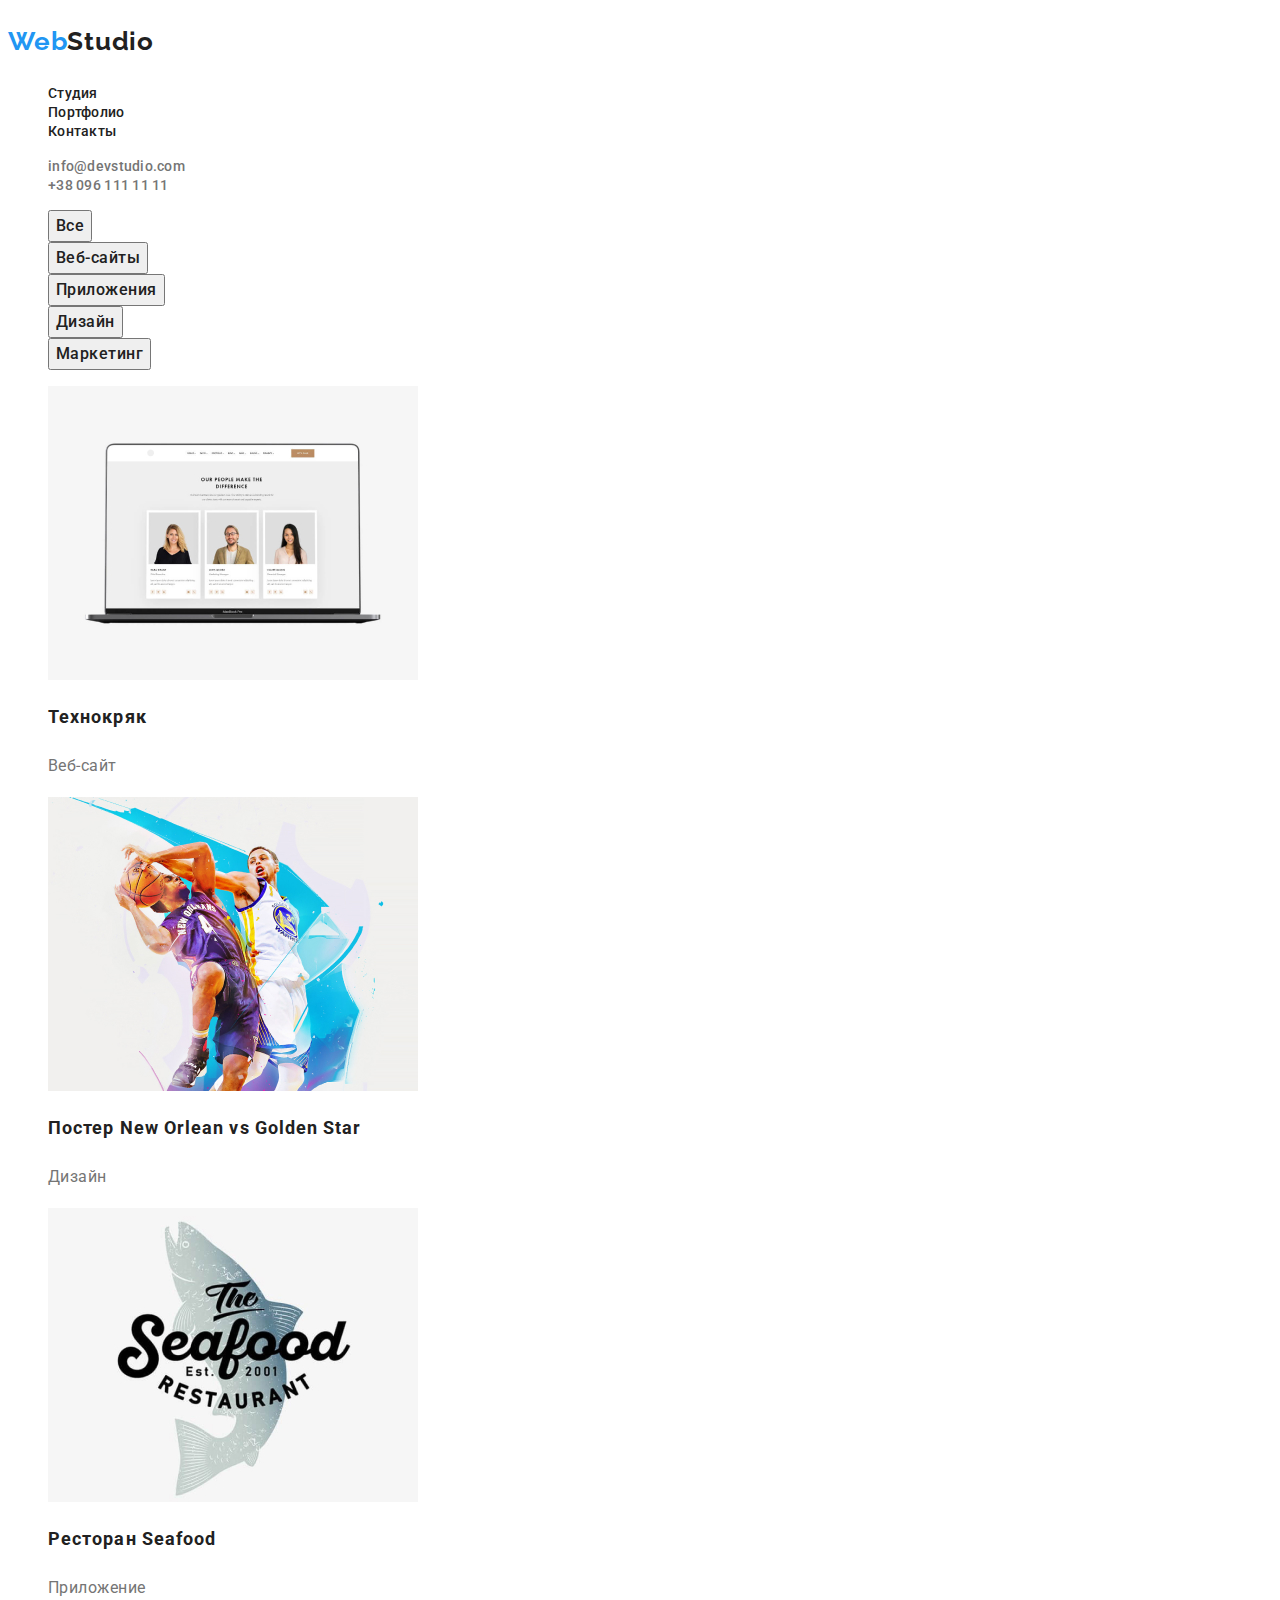
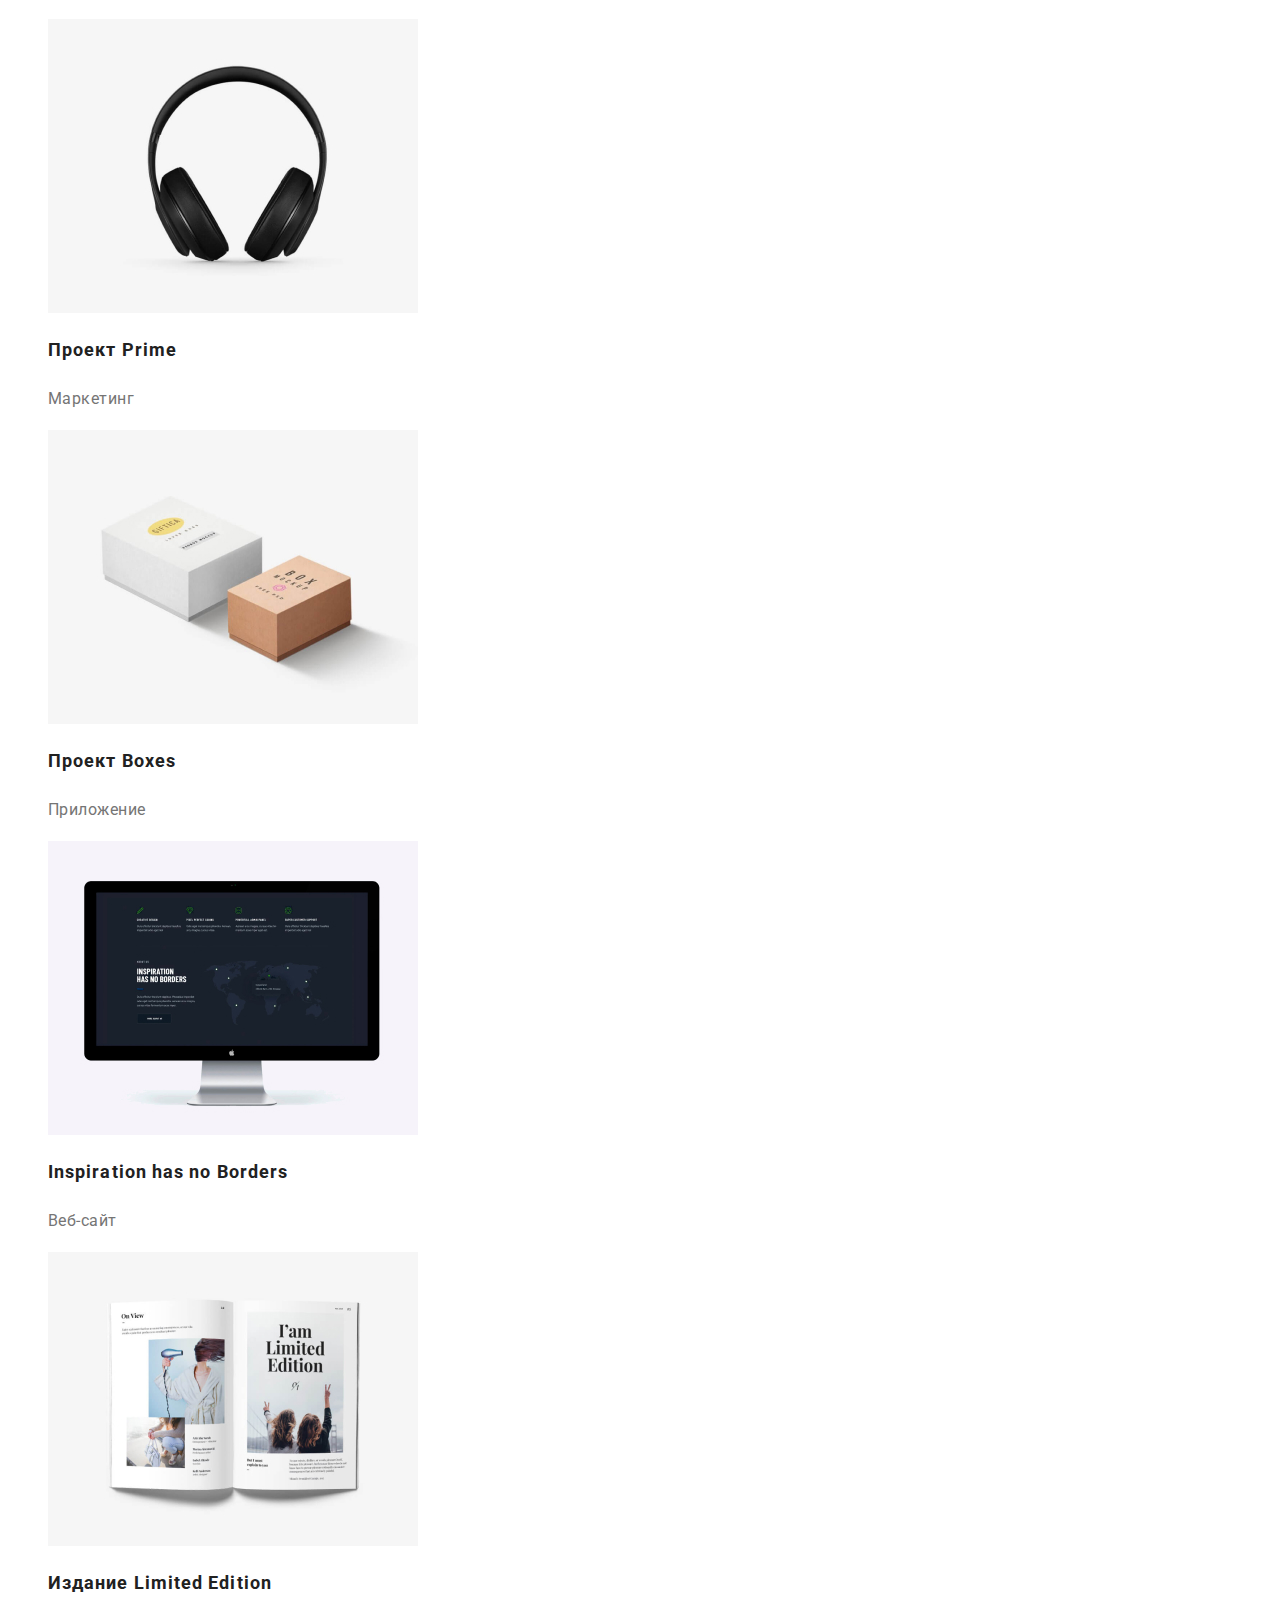
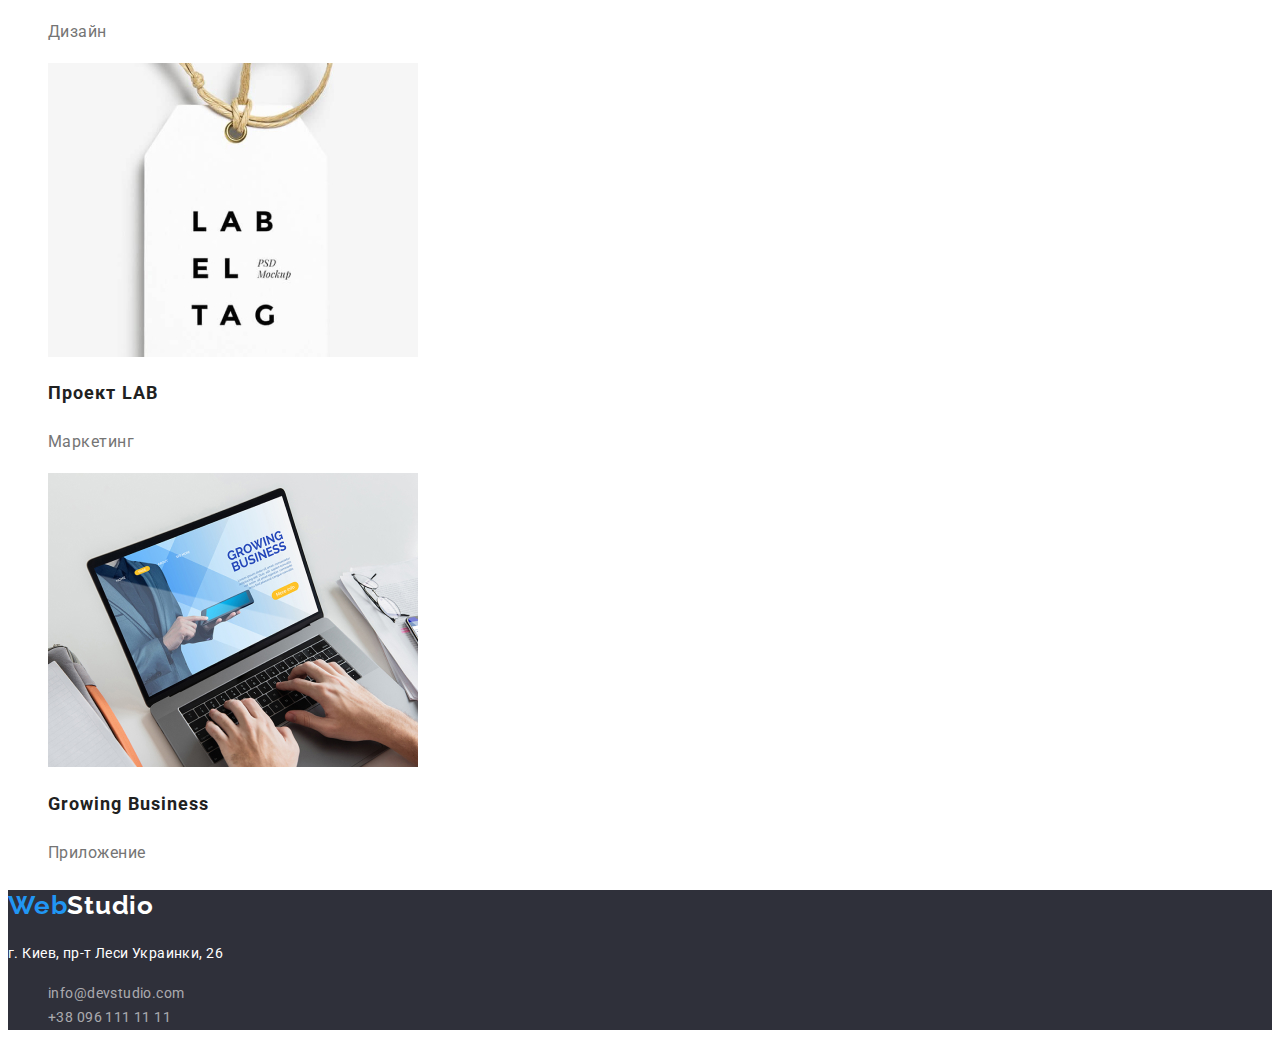
==== portfolio.html @ 18252340 "добавила два листа стилей и страницу портфолио" ====
<!DOCTYPE html>
<html lang="en">
<head>
    <meta charset="UTF-8">
    <meta name="viewport" content="width=device-width, initial-scale=1.0">
    <title>Главная</title>
    <link href="https://fonts.googleapis.com/css2?family=Raleway:wght@700&family=Roboto:wght@400;500;700;900&display=swap" rel="stylesheet">
    <link rel="stylesheet" href="./css/portfolio.css">
</head>
<body>
    <!--Шапка сайта-->
    <header>
        <nav>
        
            <p class="logo-sec"> <span class="logo-first">Web</span>Studio</p>
            <ul class="list">
                <li><a class="link link-nav" href="./index.html">Студия</a></li>
                <li><a class="link link-nav" href="">Портфолио</a></li>
                <li><a class="link link-nav" href="">Контакты</a></li>
            </ul>

            <ul class="list ">
                <li><a class="link link-contacts" href="mailto:info@devstudio.com">info@devstudio.com</a></li>
                <li><a class="link link-contacts" href="tel:+380961111111">+38 096 111 11 11</a></li>
            </ul>

        </nav> 
    </header>
    <!--Основной контент-->
    <main>

        <section>
            <h1 hidden>Наши работы</h1>
            <!--Фильтр работ-->
            <ul class="list">
                <li><button class="btn" type="button">Все</button></li>
                <li><button class="btn" type="button">Веб-сайты</button></li>
                <li><button class="btn" type="button">Приложения</button></li>
                <li><button class="btn" type="button">Дизайн</button></li>
                <li><button class="btn" type="button">Маркетинг</button></li>
            </ul>

            <!--Работы-->

            <ul class="list">
                <li>
                    <img src="./images/technokryak.jpg" alt="Компьютер с открытой веб-странчкой" width="370">
                    <h2 class="subtitle">Технокряк</h2>
                    <p class="text">Веб-сайт</p>
                </li>
                <li>
                    <img src="./images/star.jpg" alt="Постер с баскетболистом" width="370"> 
                    <h2 class="subtitle">Постер New Orlean vs Golden Star</h2>
                    <p class="text">Дизайн</p>
                </li>
                <li>
                    <img src="./images/seafood.jpg" alt="Лого ресторана Seafood" width="370">
                    <h2 class="subtitle">Ресторан Seafood</h2>
                    <p class="text">Приложение</p>
                </li>
                <li>
                    <img src="./images/prime.jpg" alt="Наушники на сером фоне" width="370">
                    <h2 class="subtitle">Проект Prime</h2>
                    <p class="text">Маркетинг</p>
                </li>
                <li>
                    <img src="./images/boxes.jpg" alt="Коробки на сером фоне" width="370"> 
                    <h2 class="subtitle">Проект Boxes</h2>
                    <p class="text">Приложение</p>
                </li>
                <li>
                    <img src="./images/inspiration.jpg" alt=" Компьютер с изображением карты" width="370">
                    <h2 class="subtitle">Inspiration has no Borders</h2>
                    <p class="text">Веб-сайт</p>
                </li>
                <li>
                    <img src="./images/edition.jpg" alt=" Журнал издания Limited Edition" width="370">
                    <h2 class="subtitle">Издание Limited Edition</h2>
                    <p class="text">Дизайн</p>
                </li>
                <li>
                    <img src="./images/lab.jpg" alt="Бирка проекат LAB" width="370">
                    <h2 class="subtitle">Проект LAB</h2>
                    <p class="text">Маркетинг</p>
                </li>
                <li>
                    <img src="./images/business.jpg" alt="Сайт Growing Business" width="370">
                    <h2 class="subtitle">Growing Business</h2>
                    <p class="text">Приложение</p>
                </li>
            </ul>
        </section>

    </main>

    <!--Подвал-->

    <footer class="footer">
        <h2 class="logo-footer-sec"> <span class="logo-footer-first">Web</span>Studio</h2>
        <p class="adress">г. Киев, пр-т Леси Украинки, 26</p>
        <ul class="list">
            <li><a class="link foot-contacts" href="mailto:info@devstudio.com">info@devstudio.com</a></li>
            <li><a class="link foot-contacts" href="tel:+380961111111">+38 096 111 11 11</a></li>
        </ul>
    </footer>
</body>
</html>
---- css/portfolio.css ----
:root {
    --title-text-color:#212121;
    --p-text-color:#757575;
    --highlight-color:#2196F3;
    --white-color:#FFFFFF;
}

body {
    font-family: Roboto, sans-serif;
    background-color: var(--white-color);
    
}

.list {
    list-style: none;
}

.link {
    text-decoration: none;

}

.link:hover,
.link:focus{
    color:  var(--highlight-color);
    
}
/* WEBstudio */
.logo-first {
    font-family: Raleway;
    font-style: normal;
    font-weight: bold;
    font-size: 26px;
    line-height: 1.19em;
    letter-spacing: 0.03em;
    color:  var(--highlight-color);
}

.logo-sec {
    font-family: Raleway;
    font-style: normal;
    font-weight: bold;
    font-size: 26px;
    line-height: 1.19em;
    letter-spacing: 0.03em;
    color: var(--title-text-color);

}

/* навигация шапки */
.link-nav {
    font-family: Roboto;
    font-style: normal;
    font-weight: 500;
    font-size: 14px;
    line-height: 1.14em;
    letter-spacing: 0.02em;
    color: var(--title-text-color);
}

/* контакты в шапке */
.link-contacts {
    font-family: Roboto;
    font-style: normal;
    font-weight: 500;
    font-size: 14px;
    line-height: 1.14em;
    letter-spacing: 0.02em;
    color: var(--p-text-color);
}
/* Основной контент */
.btn {
    font-family: Roboto;
    font-style: normal;
    font-weight: 500;
    font-size: 16px;
    line-height: 1.625em;
    letter-spacing: 0.03em;
    color:  var(--title-text-color);
    
}

.btn:hover,
.btn:focus {
    background-color: var(--highlight-color);
    color: var(--white-color);
}

.subtitle {
    font-family: Roboto;
    font-style: normal;
    font-weight: bold;
    font-size: 18px;
    line-height: 2em;
    letter-spacing: 0.06em;
    color:  var(--title-text-color);
}

.text {
    font-family: Roboto;
font-style: normal;
font-weight: normal;
font-size: 16px;
line-height: 1.875em;
letter-spacing: 0.03em;
color: var(--p-text-color);

}

/* подвал */
.footer {
    background-color: #2F303A;
}

.logo-footer-sec {
    font-family: Raleway;
    font-style: normal;
    font-weight: bold;
    font-size: 26px;
    line-height: 1.19em;
    letter-spacing: 0.03em;
    color: var(--white-color);
}

.logo-footer-first {
    font-family: Raleway;
    font-style: normal;
    font-weight: bold;
    font-size: 26px;
    line-height: 1.19em;
    letter-spacing: 0.03em;
    color:var(--highlight-color);
}

/* adress */
.adress {
    font-family: Roboto;
    font-style: normal;
    font-weight: normal;
    font-size: 14px;
    line-height: 1.71em;
    letter-spacing: 0.03em;
    color: var(--white-color);
}

/* контакты */

.foot-contacts {
    font-family: Roboto;
    font-style: normal;
    font-weight: normal;
    font-size: 14px;
    line-height: 1.71em;
    letter-spacing: 0.03em;
    color: rgba(255, 255, 255, 0.6);
}
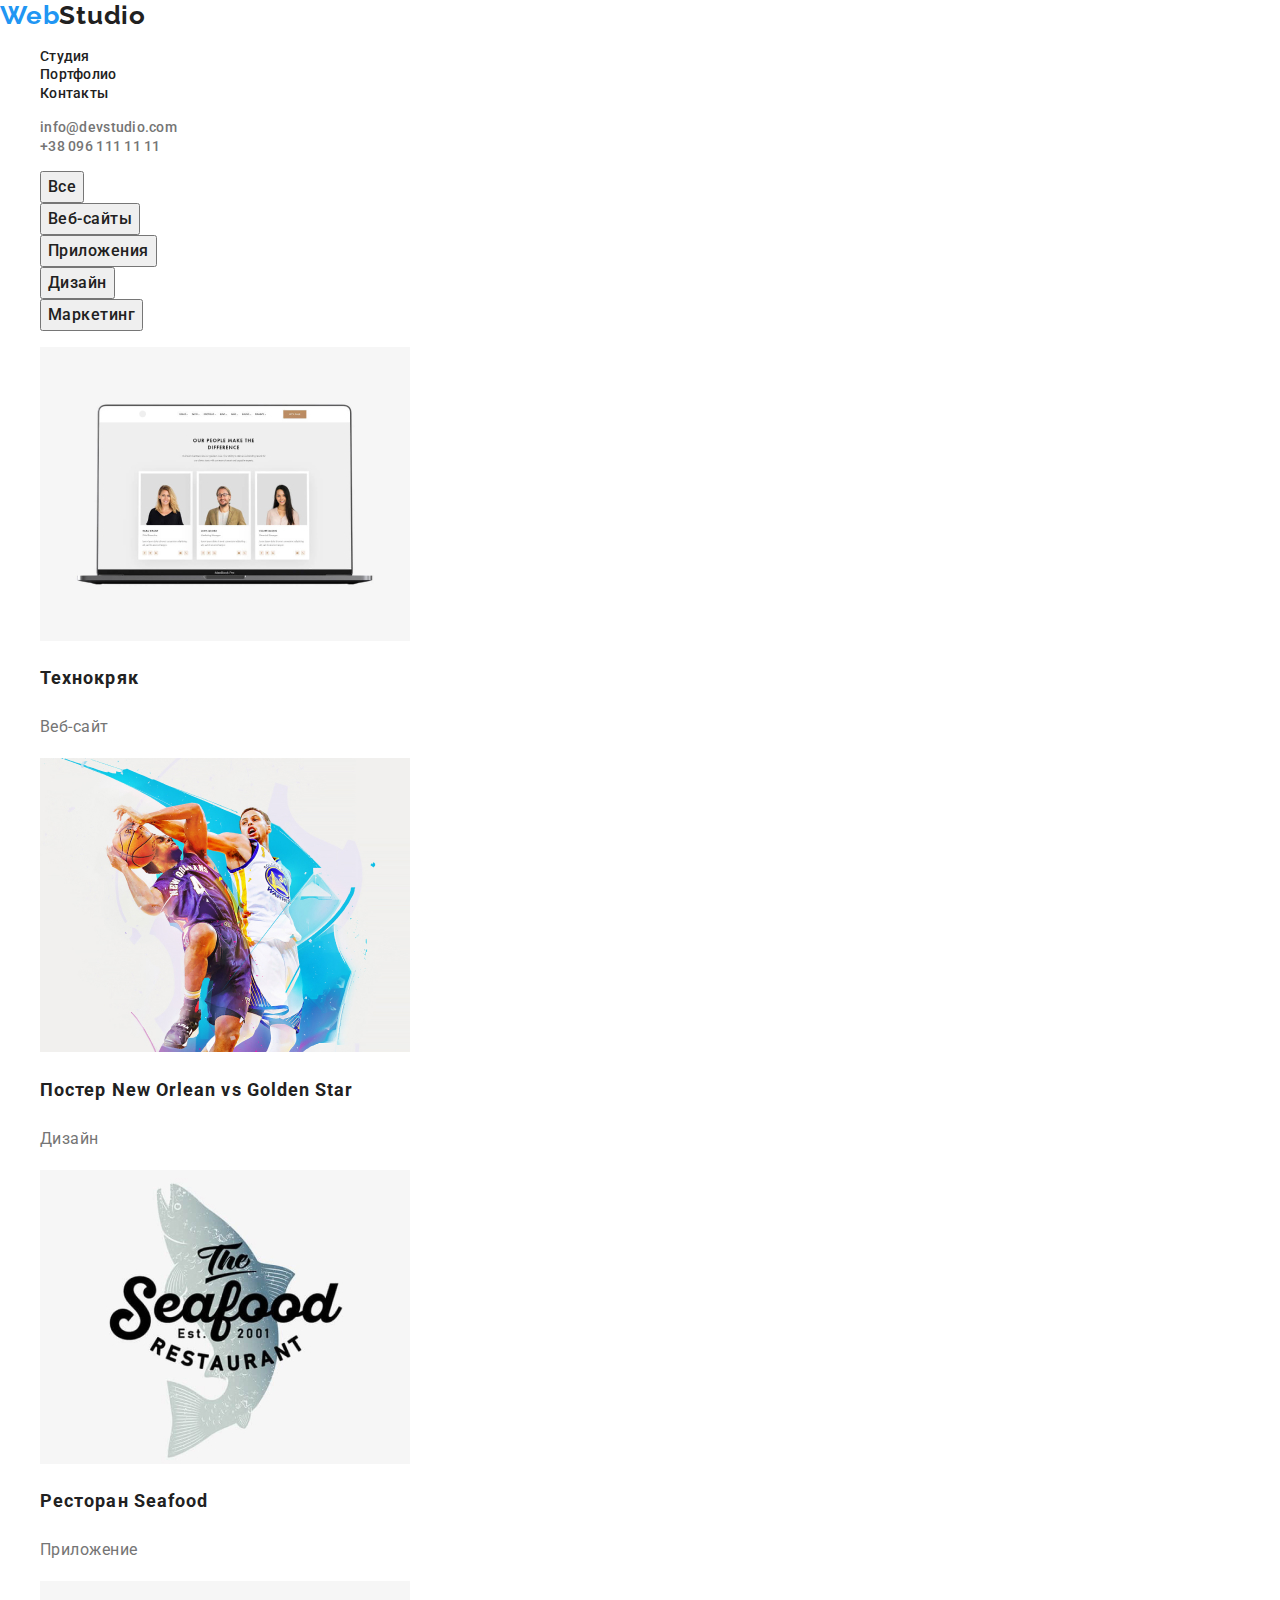
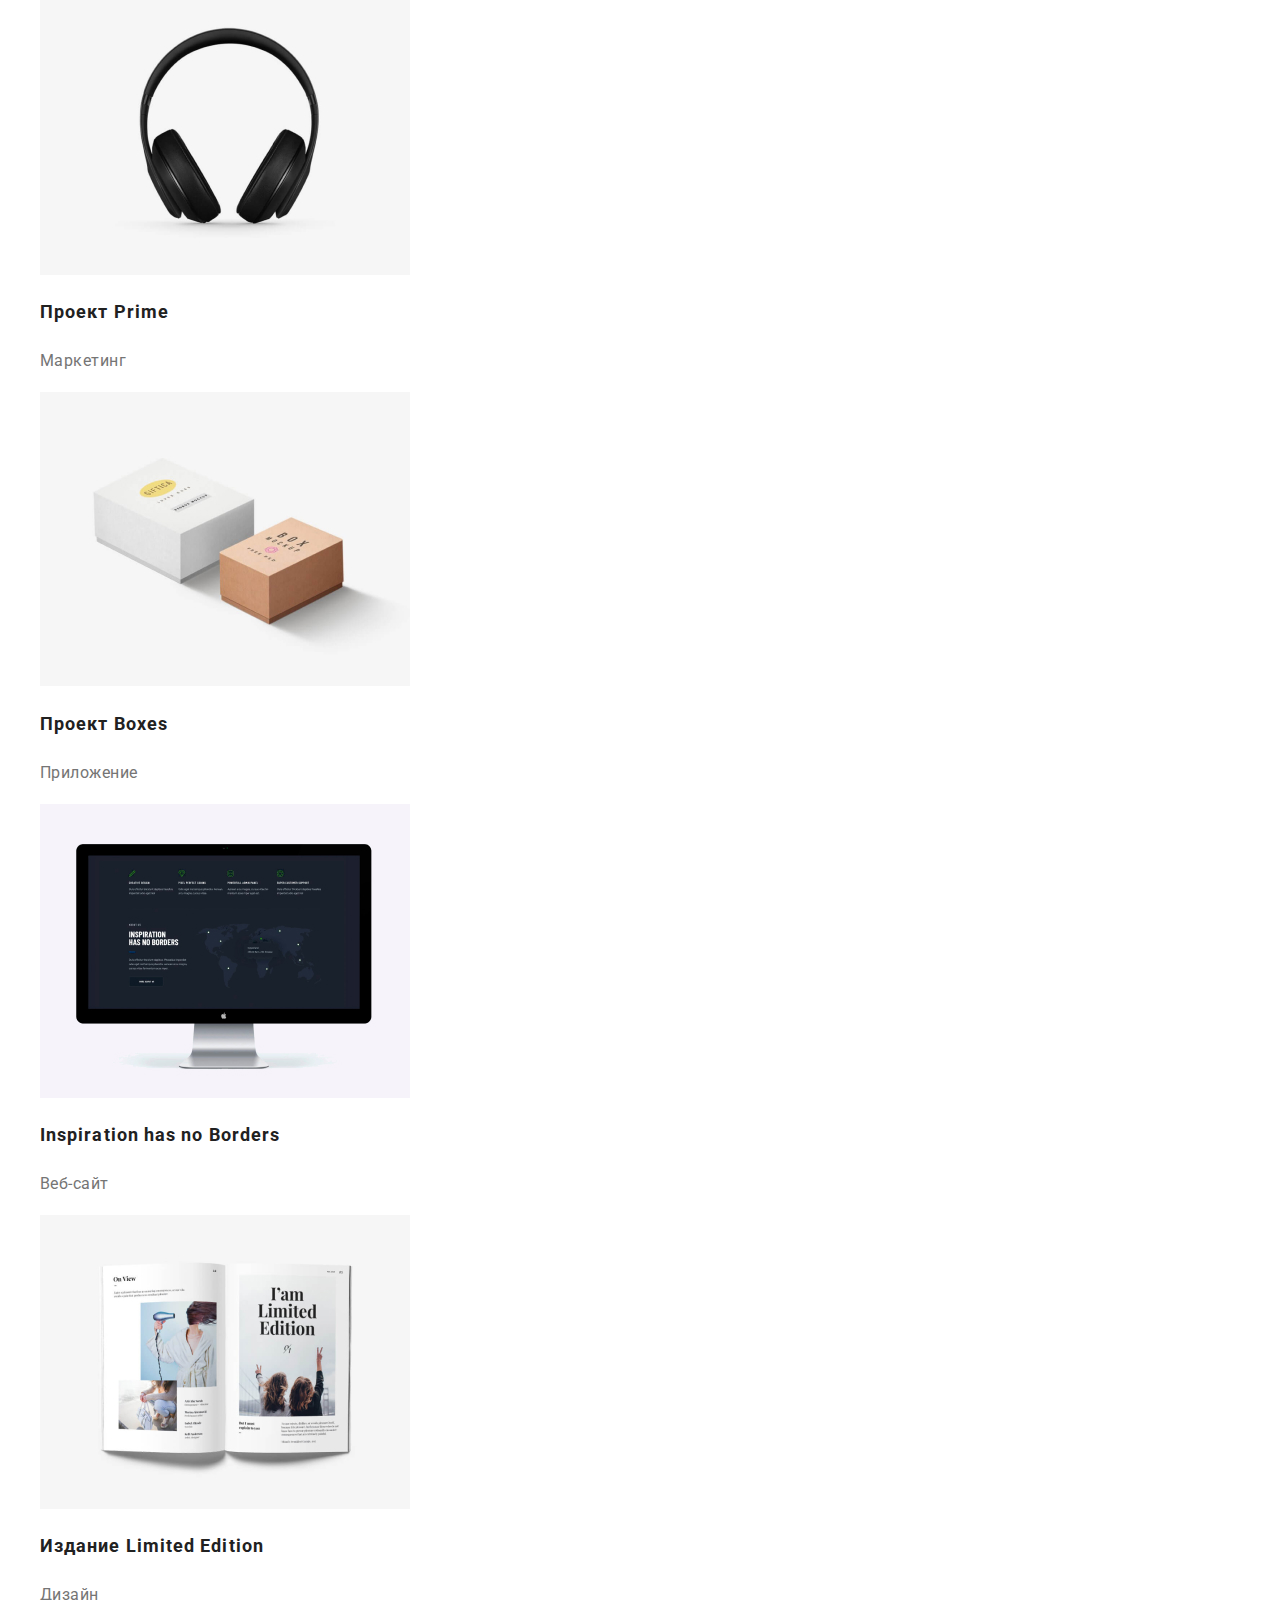
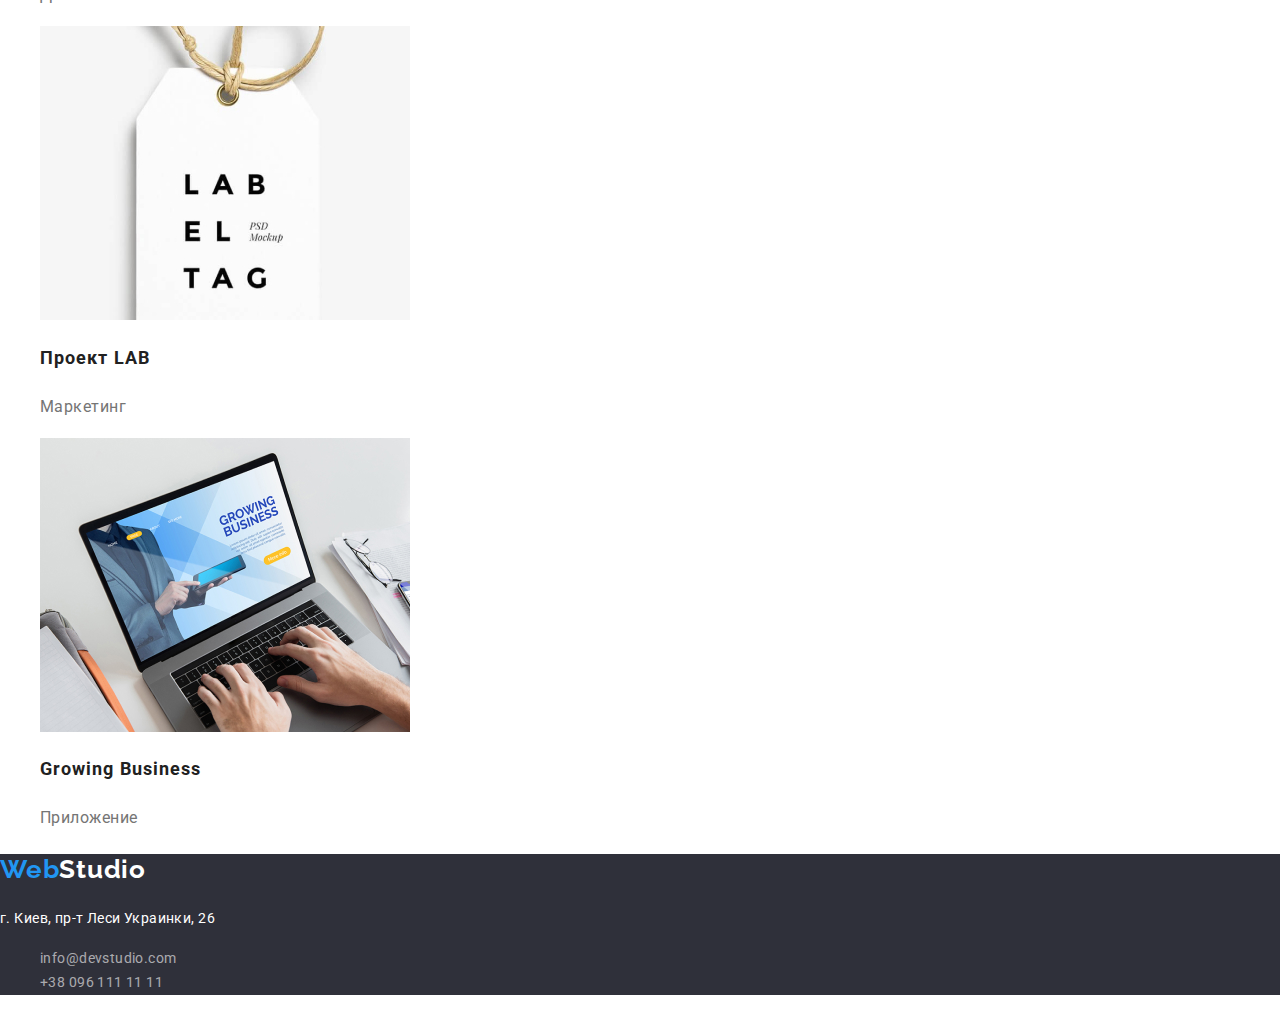
==== commit 304509c5: "Зміни по вказівках ментора" ====
--- a/portfolio.html
+++ b/portfolio.html
@@ -4,15 +4,17 @@
     <meta charset="UTF-8">
     <meta name="viewport" content="width=device-width, initial-scale=1.0">
     <title>Главная</title>
+    <link rel="stylesheet" href="">
+    <link rel="stylesheet" href="https://cdnjs.cloudflare.com/ajax/libs/modern-normalize/1.0.0/modern-normalize.min.css">
     <link href="https://fonts.googleapis.com/css2?family=Raleway:wght@700&family=Roboto:wght@400;500;700;900&display=swap" rel="stylesheet">
-    <link rel="stylesheet" href="./css/portfolio.css">
+    <link rel="stylesheet" href="./css/styles.css">
 </head>
 <body>
     <!--Шапка сайта-->
     <header>
         <nav>
         
-            <p class="logo-sec"> <span class="logo-first">Web</span>Studio</p>
+            <a class="logo-sec" href="./index.html"><span class="logo-first">Web</span>Studio</a> 
             <ul class="list">
                 <li><a class="link link-nav" href="./index.html">Студия</a></li>
                 <li><a class="link link-nav" href="">Портфолио</a></li>
@@ -45,47 +47,47 @@
             <ul class="list">
                 <li>
                     <img src="./images/technokryak.jpg" alt="Компьютер с открытой веб-странчкой" width="370">
-                    <h2 class="subtitle">Технокряк</h2>
+                    <h2 class="subtitle-pflo">Технокряк</h2>
                     <p class="text">Веб-сайт</p>
                 </li>
                 <li>
                     <img src="./images/star.jpg" alt="Постер с баскетболистом" width="370"> 
-                    <h2 class="subtitle">Постер New Orlean vs Golden Star</h2>
+                    <h2 class="subtitle-pflo">Постер New Orlean vs Golden Star</h2>
                     <p class="text">Дизайн</p>
                 </li>
                 <li>
                     <img src="./images/seafood.jpg" alt="Лого ресторана Seafood" width="370">
-                    <h2 class="subtitle">Ресторан Seafood</h2>
+                    <h2 class="subtitle-pflo">Ресторан Seafood</h2>
                     <p class="text">Приложение</p>
                 </li>
                 <li>
                     <img src="./images/prime.jpg" alt="Наушники на сером фоне" width="370">
-                    <h2 class="subtitle">Проект Prime</h2>
+                    <h2 class="subtitle-pflo">Проект Prime</h2>
                     <p class="text">Маркетинг</p>
                 </li>
                 <li>
                     <img src="./images/boxes.jpg" alt="Коробки на сером фоне" width="370"> 
-                    <h2 class="subtitle">Проект Boxes</h2>
+                    <h2 class="subtitle-pflo">Проект Boxes</h2>
                     <p class="text">Приложение</p>
                 </li>
                 <li>
                     <img src="./images/inspiration.jpg" alt=" Компьютер с изображением карты" width="370">
-                    <h2 class="subtitle">Inspiration has no Borders</h2>
+                    <h2 class="subtitle-pflo">Inspiration has no Borders</h2>
                     <p class="text">Веб-сайт</p>
                 </li>
                 <li>
                     <img src="./images/edition.jpg" alt=" Журнал издания Limited Edition" width="370">
-                    <h2 class="subtitle">Издание Limited Edition</h2>
+                    <h2 class="subtitle-pflo">Издание Limited Edition</h2>
                     <p class="text">Дизайн</p>
                 </li>
                 <li>
                     <img src="./images/lab.jpg" alt="Бирка проекат LAB" width="370">
-                    <h2 class="subtitle">Проект LAB</h2>
+                    <h2 class="subtitle-pflo">Проект LAB</h2>
                     <p class="text">Маркетинг</p>
                 </li>
                 <li>
                     <img src="./images/business.jpg" alt="Сайт Growing Business" width="370">
-                    <h2 class="subtitle">Growing Business</h2>
+                    <h2 class="subtitle-pflo">Growing Business</h2>
                     <p class="text">Приложение</p>
                 </li>
             </ul>
--- a/css/styles.css
+++ b/css/styles.css
@@ -0,0 +1,249 @@
+:root {
+    --title-text-color:#212121;
+    --p-text-color:#757575;
+    --highlight-color:#2196F3;
+}
+
+body {
+    font-family: Roboto, sans-serif;
+    background-color: #FFFFFF;
+    
+}
+
+.list {
+    list-style: none;
+}
+
+.link {
+    text-decoration: none;
+
+}
+
+.link:hover,
+.link:focus{
+    color:  var(--highlight-color);
+    
+}
+/* WEBstudio */
+.logo-first {
+    font-family: Raleway;
+    font-style: normal;
+    font-weight: bold;
+    font-size: 26px;
+    line-height: 1.19em;
+    letter-spacing: 0.03em;
+    color:  var(--highlight-color);
+}
+
+.logo-sec {
+    font-family: Raleway;
+    font-style: normal;
+    font-weight: bold;
+    font-size: 26px;
+    line-height: 1.19em;
+    letter-spacing: 0.03em;
+    color: var(--title-text-color);
+    text-decoration: none;
+}
+
+/* навигация страниц */
+.link-nav {
+    font-family: Roboto;
+    font-style: normal;
+    font-weight: 500;
+    font-size: 14px;
+    line-height: 1.14em;
+    letter-spacing: 0.02em;
+    color: var(--title-text-color);
+}
+
+/* контакты в наыигации */
+.link-contacts {
+    font-family: Roboto;
+    font-style: normal;
+    font-weight: 500;
+    font-size: 14px;
+    line-height: 1.14em;
+    letter-spacing: 0.02em;
+    color: var(--p-text-color);
+}
+/* главный заголовок h1 */
+.main-title {
+
+    font-family: Roboto;
+    font-style: normal;
+    font-weight: 900;
+    font-size: 44px;
+    line-height: 1.36em;
+    text-align: center;
+    letter-spacing: 0.06em;
+    text-transform: uppercase;
+    color: #FFFFFF;
+    background-color: #2F303A;
+}
+
+
+/* заказать услугу */
+.link-btn {
+    font-family: Roboto;
+    font-style: normal;
+    font-weight: bold;
+    font-size: 16px;
+    line-height: 1.9em;
+    letter-spacing: 0.06em;
+    color: #FFFFFF;
+    background-color: var(--highlight-color);
+    text-decoration: none;
+}
+
+/* .link-btn:hover,
+.link-btn:focus 
+{} */
+
+/* заголовки в особенностях */
+.item-list-header {
+
+    font-family: Roboto;
+    font-style: normal;
+    font-weight: bold;
+    font-size: 14px;
+    line-height:  1.14em;
+    letter-spacing: 0.03em;
+    text-transform: uppercase;
+    color: var(--title-text-color);
+}
+
+
+/* абзацы особенностей */
+.desc {
+    font-family: Roboto;
+    font-style: normal;
+    font-weight: normal;
+    font-size: 14px;
+    line-height: 1.71em;
+    letter-spacing: 0.03em;
+    color: var(--p-text-color);
+}
+
+/* заголовки h2 */
+.subtitle {
+    font-family: Roboto;
+    font-style: normal;
+    font-weight: bold;
+    font-size: 36px;
+    line-height: 1.17em;
+    letter-spacing: 0.03em;
+    color: var(--title-text-color);
+}
+
+/* наша команда имена */
+
+.subtitle-names {
+    font-family: Roboto;
+    font-style: normal;
+    font-weight: 500;
+    font-size: 16px;
+    line-height: 1.19em;
+    letter-spacing: 0.03em;
+    color: var(--title-text-color);
+}
+
+/* наша команда должность */
+
+.text-job {
+    font-family: Roboto;
+    font-style: normal;
+    font-weight: normal;
+    font-size: 16px;
+    line-height: 1.19em;
+    letter-spacing: 0.03em;
+    color: var(--p-text-color);
+}
+
+/* Страница портофолио */
+/* Основной контент */
+.btn {
+    font-family: Roboto;
+    font-style: normal;
+    font-weight: 500;
+    font-size: 16px;
+    line-height: 1.625em;
+    letter-spacing: 0.03em;
+    color:  var(--title-text-color);
+    
+}
+
+.btn:hover,
+.btn:focus {
+    background-color: var(--highlight-color);
+    color: var(--white-color);
+}
+
+.subtitle-pflo {
+    font-family: Roboto;
+    font-style: normal;
+    font-weight: bold;
+    font-size: 18px;
+    line-height: 2em;
+    letter-spacing: 0.06em;
+    color:  var(--title-text-color);
+}
+
+.text {
+    font-family: Roboto;
+font-style: normal;
+font-weight: normal;
+font-size: 16px;
+line-height: 1.875em;
+letter-spacing: 0.03em;
+color: var(--p-text-color);
+
+}
+
+/* подвал */
+.footer {
+    background-color: #2F303A;
+}
+
+.logo-footer-sec {
+    font-family: Raleway;
+    font-style: normal;
+    font-weight: bold;
+    font-size: 26px;
+    line-height: 1.19em;
+    letter-spacing: 0.03em;
+    color: #FFFFFF;
+}
+
+.logo-footer-first {
+    font-family: Raleway;
+    font-style: normal;
+    font-weight: bold;
+    font-size: 26px;
+    line-height: 1.19em;
+    letter-spacing: 0.03em;
+    color:var(--highlight-color);
+}
+
+/* adress */
+.adress {
+    font-family: Roboto;
+    font-style: normal;
+    font-weight: normal;
+    font-size: 14px;
+    line-height: 1.71em;
+    letter-spacing: 0.03em;
+    color: #FFFFFF;
+}
+
+/* контакты */
+
+.foot-contacts {
+    font-family: Roboto;
+    font-style: normal;
+    font-weight: normal;
+    font-size: 14px;
+    line-height: 1.71em;
+    letter-spacing: 0.03em;
+    color: rgba(255, 255, 255, 0.6);
+}